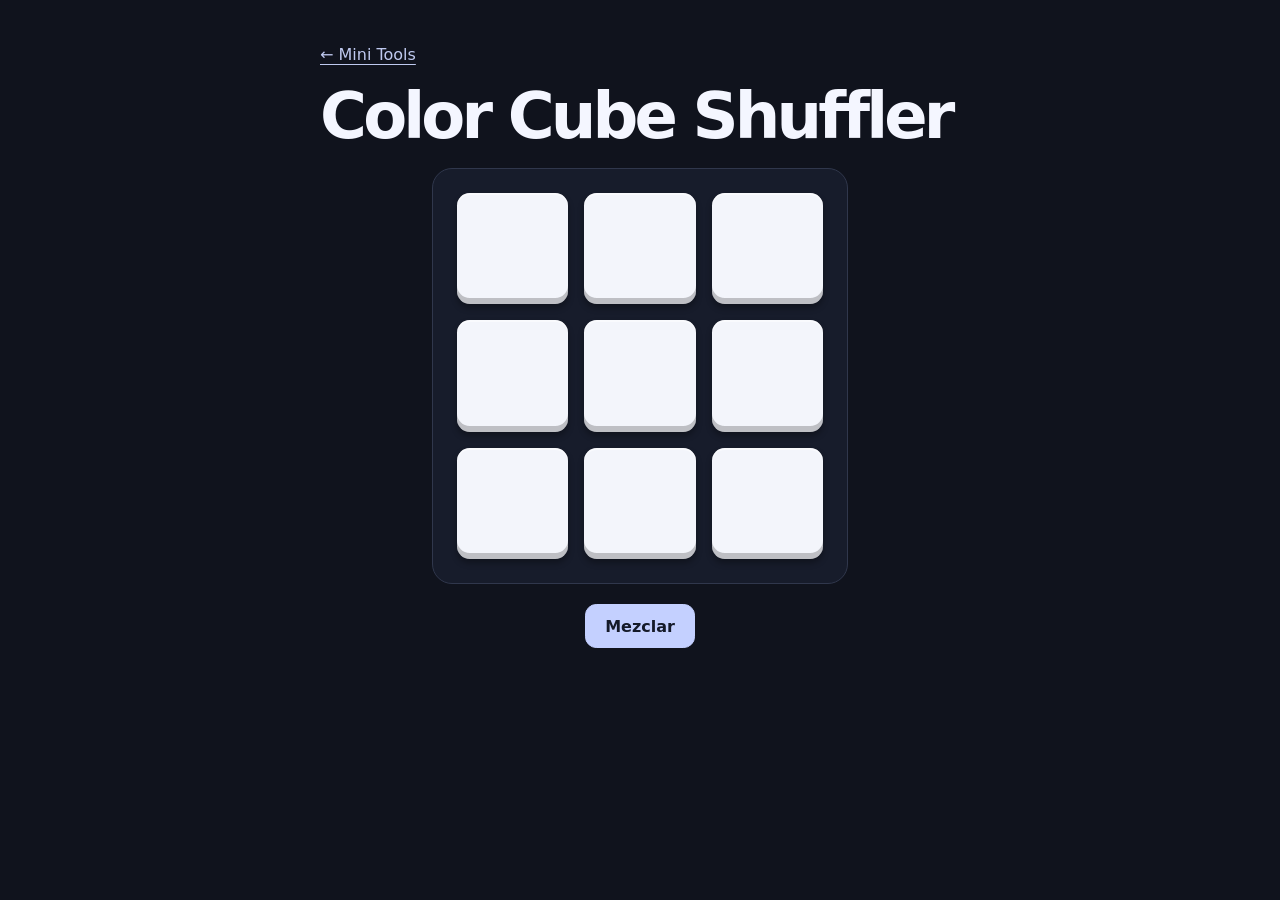
==== apps/color-cube-shuffler/index.html @ bef54fa7 "feat(color-cube-shuffler): añade la primera mini-tool" ====
<!doctype html>
<html lang="es">
<head>
  <meta charset="utf-8">
  <meta name="viewport" content="width=device-width, initial-scale=1">
  <meta name="theme-color" content="#10131d">
  <title>Color Cube Shuffler</title>
  <link rel="manifest" href="./manifest.webmanifest">
  <link rel="icon" href="./icons/icon-192.png" type="image/png">
  <link rel="apple-touch-icon" href="./icons/icon-180.png">
  <link rel="stylesheet" href="./styles.css">
  <script src="./app.js" defer></script>
</head>
<body>
  <main>
    <a class="back" href="../../">← Mini Tools</a>
    <h1>Color Cube Shuffler</h1>
    <div class="board" id="board" role="img" aria-label="Nueve cubos"></div>
    <div class="controls">
      <button type="button" id="shuffle">Mezclar</button>
    </div>
    <p class="visually-hidden" id="status" role="status"></p>
  </main>
</body>
</html>
---- apps/color-cube-shuffler/styles.css ----
:root {
  color-scheme: dark;
  font-family: Inter, system-ui, sans-serif;
  background: #10131d;
  color: #f4f6ff;
}

* {
  box-sizing: border-box;
}

body {
  margin: 0;
}

main {
  width: min(100% - 2rem, 40rem);
  margin: 0 auto;
  padding: clamp(1.5rem, 5vh, 3rem) 0 2rem;
}

.back {
  color: #bfc9ef;
  text-underline-offset: .25em;
}

h1 {
  margin: 1.25rem 0;
  font-size: clamp(2rem, 8vw, 4rem);
  line-height: 1;
  letter-spacing: -.06em;
}

.board {
  display: grid;
  perspective: 650px;
  grid-template-columns: repeat(3, minmax(0, 1fr));
  gap: clamp(.6rem, 3vw, 1rem);
  width: min(100%, 26rem);
  margin: auto;
  padding: clamp(.8rem, 4vw, 1.5rem);
  background: #171c2b;
  border: 1px solid #30374c;
  border-radius: 1.25rem;
}

.cube {
  aspect-ratio: 1;
  border-radius: clamp(.4rem, 2vw, .8rem);
  background: var(--face-color);
  box-shadow: inset 0 2px 0 #ffffff80, inset 0 -6px 0 #00000038, 0 4px 6px #00000050;
}

.controls {
  display: flex;
  flex-wrap: wrap;
  gap: .6rem;
  justify-content: center;
  margin-top: 1.25rem;
}

button {
  min-height: 44px;
  padding: .65rem 1.2rem;
  border-radius: .7rem;
  border: 1px solid #56617e;
  background: #21283a;
  color: inherit;
  font: inherit;
  font-weight: 650;
  cursor: pointer;
}

#shuffle {
  background: #c4d0ff;
  border-color: #c4d0ff;
  color: #151a29;
}

button:not(:disabled):hover {
  filter: brightness(1.15);
}

button:disabled {
  cursor: wait;
}

:focus-visible {
  outline: 2px solid #ffdc46;
  outline-offset: 4px;
}

.visually-hidden {
  position: absolute;
  width: 1px;
  height: 1px;
  overflow: hidden;
  clip-path: inset(50%);
  white-space: nowrap;
}
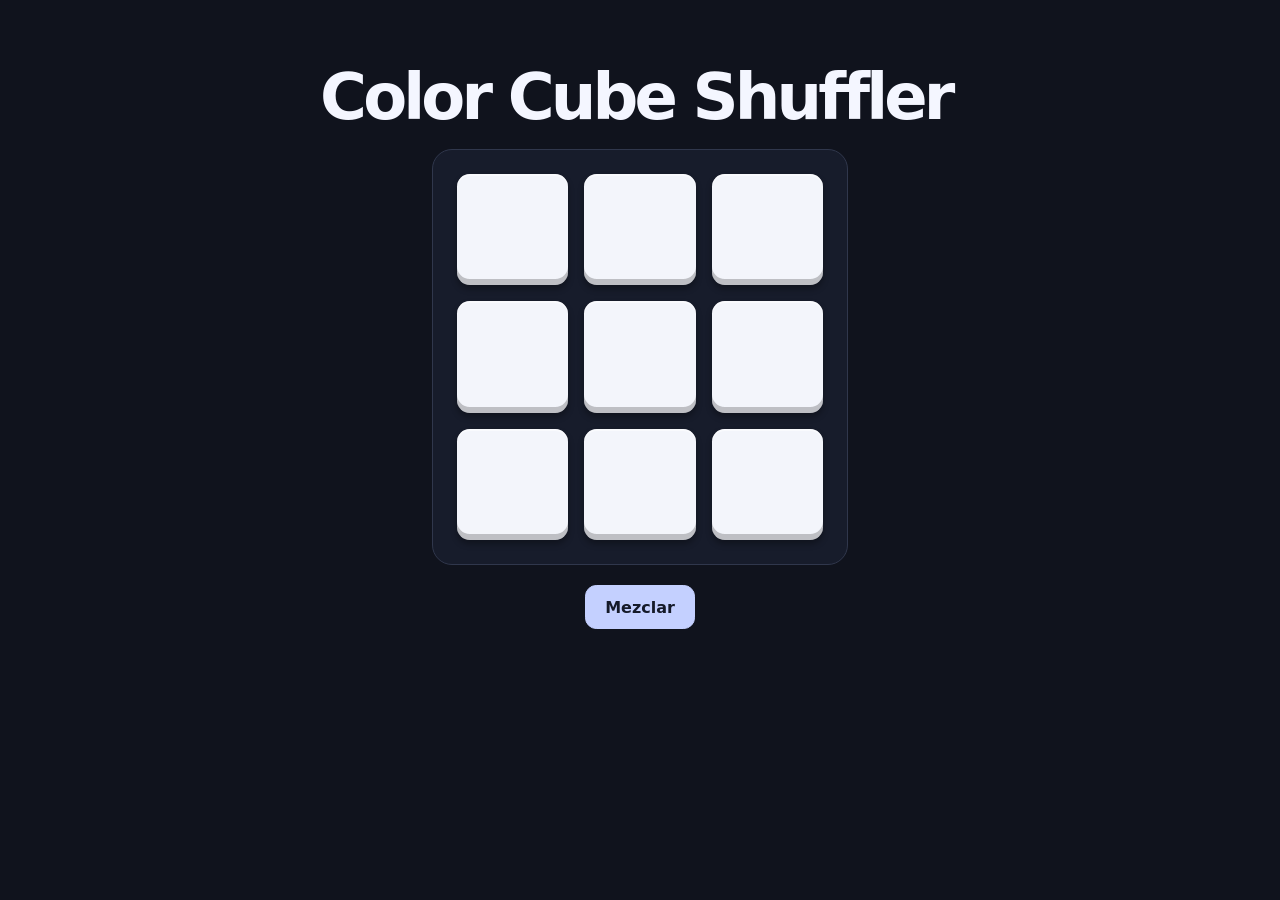
==== commit ff6d77ec: "fix(color-cube-shuffler): elimina el enlace al catálogo" ====
--- a/apps/color-cube-shuffler/index.html
+++ b/apps/color-cube-shuffler/index.html
@@ -13,7 +13,6 @@
 </head>
 <body>
   <main>
-    <a class="back" href="../../">← Mini Tools</a>
     <h1>Color Cube Shuffler</h1>
     <div class="board" id="board" role="img" aria-label="Nueve cubos"></div>
     <div class="controls">
--- a/apps/color-cube-shuffler/styles.css
+++ b/apps/color-cube-shuffler/styles.css
@@ -17,11 +17,6 @@
   width: min(100% - 2rem, 40rem);
   margin: 0 auto;
   padding: clamp(1.5rem, 5vh, 3rem) 0 2rem;
-}
-
-.back {
-  color: #bfc9ef;
-  text-underline-offset: .25em;
 }
 
 h1 {
